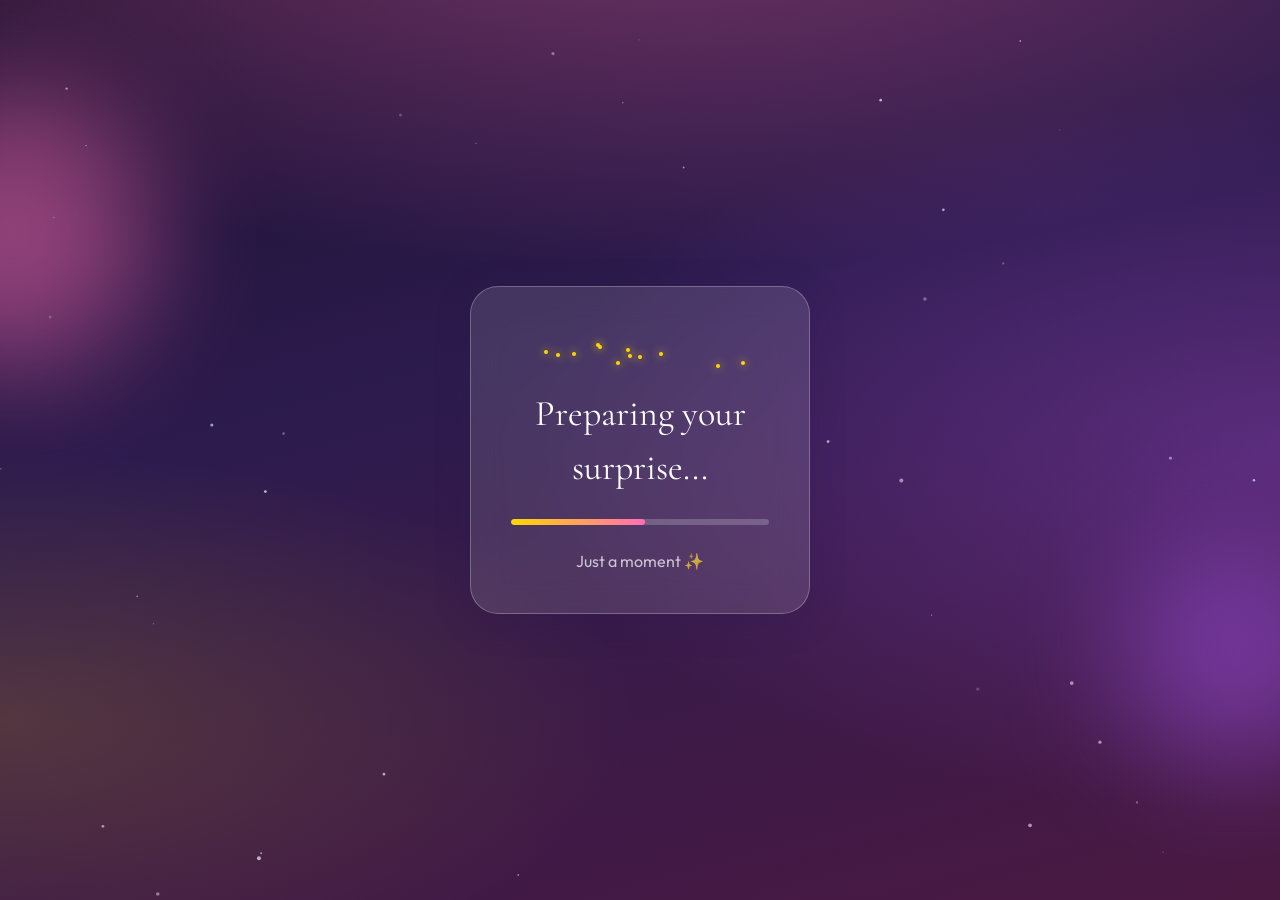
==== anniversary-surprise/index.html @ b54aaeba "Add files via upload" ====
<!DOCTYPE html>
<html lang="en">
<head>
  <meta charset="UTF-8">
  <meta name="viewport" content="width=device-width, initial-scale=1.0, viewport-fit=cover">
  <meta name="description" content="A special birthday surprise made with love">
  <meta name="theme-color" content="#2d1b4e">
  <title>Your Birthday Surprise ✨</title>
  <link rel="preconnect" href="https://fonts.googleapis.com">
  <link rel="preconnect" href="https://fonts.gstatic.com" crossorigin>
  <link href="https://fonts.googleapis.com/css2?family=Cormorant+Garamond:ital,wght@0,400;0,600;1,400&family=Outfit:wght@300;400;500;600;700&display=swap" rel="stylesheet">
  <link rel="stylesheet" href="css/style.css">
</head>
<body>
  <!-- Ambient layers (shared across screens) -->
  <div class="ambient" aria-hidden="true">
    <div class="ambient__gradient"></div>
    <div class="ambient__orbs"></div>
    <canvas id="particles-canvas" class="ambient__canvas"></canvas>
  </div>

  <main id="app" class="app">
    <!-- 1. Loading Screen -->
    <section id="screen-loading" class="screen screen--active" data-screen="loading" aria-labelledby="loading-title">
      <div class="glass-panel glass-panel--center loading">
        <div class="sparkles sparkles--loading" aria-hidden="true"></div>
        <p id="loading-title" class="loading__text">Preparing your surprise...</p>
        <div class="progress" role="progressbar" aria-valuemin="0" aria-valuemax="100" aria-valuenow="0" aria-label="Loading progress">
          <div class="progress__bar" id="loading-bar"></div>
        </div>
        <p class="loading__hint">Just a moment ✨</p>
      </div>
    </section>

    <!-- 2. Welcome Screen -->
    <section id="screen-welcome" class="screen" data-screen="welcome" aria-labelledby="welcome-title">
      <div class="screen__content welcome">
        <div class="floating-hearts" aria-hidden="true"></div>
        <h1 id="welcome-title" class="welcome__title">
          Someone has something special for you <span class="heart-pulse">❤️</span>
        </h1>
        <p class="welcome__subtitle">Tap below when you're ready</p>
        <button type="button" class="btn btn--primary btn--glow" id="btn-open-surprise" aria-label="Open surprise">
          Open Surprise
        </button>
      </div>
    </section>

    <!-- 3. Envelope -->
    <section id="screen-envelope" class="screen" data-screen="envelope" aria-labelledby="envelope-title">
      <div class="screen__content envelope-scene">
        <h2 id="envelope-title" class="visually-hidden">Birthday envelope</h2>
        <p class="envelope-scene__hint" id="envelope-hint">Tap the envelope to open</p>
        <button type="button" class="envelope" id="envelope" aria-label="Tap to open envelope">
          <span class="envelope__back"></span>
          <span class="envelope__flap"></span>
          <span class="envelope__front"></span>
          <span class="envelope__seal">✦</span>
          <span class="letter letter--inside" id="letter-inside" aria-hidden="true">
            <span class="letter__line"></span>
            <span class="letter__line letter__line--short"></span>
          </span>
        </button>
      </div>
    </section>

    <!-- 4. Birthday Letter -->
    <section id="screen-letter" class="screen" data-screen="letter" aria-labelledby="letter-title">
      <div class="glass-panel glass-panel--letter">
        <h2 id="letter-title" class="letter-page__heading">A letter for you</h2>
        <div class="letter-page__body">
          <p id="typewriter-text" class="typewriter" aria-live="polite"></p>
          <span class="typewriter-cursor" aria-hidden="true">|</span>
        </div>
        <button type="button" class="btn btn--secondary" id="btn-letter-next" disabled>
          Continue
        </button>
      </div>
    </section>

    <!-- 5. Countdown -->
    <section id="screen-countdown" class="screen" data-screen="countdown" aria-live="assertive">
      <div class="countdown">
        <span class="countdown__number" id="countdown-number">3</span>
      </div>
    </section>

    <!-- 6. Celebration --> 
    <section id="screen-celebration" class="screen" data-screen="celebration" aria-labelledby="celebration-title">
      <canvas id="confetti-canvas" class="fx-canvas" aria-hidden="true"></canvas>
      <canvas id="fireworks-canvas" class="fx-canvas" aria-hidden="true"></canvas>
      <div class="balloons" id="balloons" aria-hidden="true"></div>
      <div class="screen__content celebration">
        <h2 id="celebration-title" class="celebration__title">
          <span class="celebration__line">Happy</span>
          <span class="celebration__line celebration__line--gold">Anniversary!</span>
        </h2>
        <p class="celebration__name" id="celebration-name"><!-- filled by JS --></p>
        <button type="button" class="btn btn--icon music-toggle" id="btn-music" aria-label="Play birthday music" aria-pressed="false">
          <span class="music-toggle__play" aria-hidden="true">▶</span>
          <span class="music-toggle__pause" aria-hidden="true">⏸</span>
        </button>
        <button type="button" class="btn btn--primary" id="btn-celebration-next">
          See the memories
        </button>
      </div>
      <audio id="birthday-audio" preload="metadata" loop>
        <source src="./assets/music/birthday-audio.aac" type="audio/mpeg">
      </audio>
    </section>

    <!-- 7. Memory Gallery -->
    <section id="screen-gallery" class="screen" data-screen="gallery" aria-labelledby="gallery-title">
      <div class="screen__content gallery">
        <h2 id="gallery-title" class="section-title">Memory Gallery</h2>
        <p class="section-subtitle">Tap a photo to view fullscreen</p>
        <div class="gallery__grid" id="gallery-grid" role="list"></div>
        <button type="button" class="btn btn--primary" id="btn-gallery-next">
          Special messages
        </button>
      </div>
      <div class="lightbox" id="lightbox" hidden role="dialog" aria-modal="true" aria-label="Photo viewer">
        <button type="button" class="lightbox__close" id="lightbox-close" aria-label="Close">×</button>
        <img class="lightbox__img" id="lightbox-img" src="" alt="">
      </div>
    </section>

    <!-- 8. Special Messages -->
    <section id="screen-messages" class="screen" data-screen="messages" aria-labelledby="messages-title">
      <div class="screen__content messages">
        <h2 id="messages-title" class="section-title">Anniversary Wishes</h2>
        <div class="messages__carousel">
          <button type="button" class="carousel-btn carousel-btn--prev" id="messages-prev" aria-label="Previous message">‹</button>
          <div class="messages__track" id="messages-track" role="region" aria-roledescription="carousel"></div>
          <button type="button" class="carousel-btn carousel-btn--next" id="messages-next" aria-label="Next message">›</button>
        </div>
        <div class="messages__dots" id="messages-dots" role="tablist" aria-label="Message slides"></div>
        <button type="button" class="btn btn--primary" id="btn-messages-next">
          Make a wish
        </button>
      </div>
    </section>

    <!-- 9. Birthday Cake -->
    <section id="screen-cake" class="screen" data-screen="cake" aria-labelledby="cake-title">
      <canvas id="cake-fireworks" class="fx-canvas" aria-hidden="true"></canvas>
      <div class="screen__content cake-scene">
        <h2 id="cake-title" class="section-title">Make a wish!</h2>
        <p class="cake-scene__hint" id="cake-hint">Tap the candle to blow it out</p>
        <button type="button" class="cake" id="cake" aria-label="Tap candle to blow out">
          <span class="cake__plate"></span>
          <span class="cake__layer cake__layer--bottom"></span>
          <span class="cake__layer cake__layer--middle"></span>
          <span class="cake__layer cake__layer--top"></span>
          <span class="cake__icing"></span>
          <span class="candle" id="candle">
            <span class="candle__stick"></span>
            <span class="candle__flame" id="candle-flame"></span>
          </span>
        </button>
        <button type="button" class="btn btn--primary btn--hidden" id="btn-cake-next">
          Open your gift
        </button>
      </div>
    </section>

    <!-- 10. Gift Box -->
    <section id="screen-gift" class="screen" data-screen="gift" aria-labelledby="gift-title">
      <div class="screen__content gift-scene">
        <h2 id="gift-title" class="visually-hidden">Gift box</h2>
        <p class="gift-scene__hint" id="gift-hint">Tap the gift to open</p>
        <button type="button" class="gift-box" id="gift-box" aria-label="Tap to open gift">
          <span class="gift-box__box"></span>
          <span class="gift-box__lid"></span>
          <span class="gift-box__ribbon-v"></span>
          <span class="gift-box__ribbon-h"></span>
          <span class="gift-box__bow"></span>
          <span class="gift-box__spark burst" aria-hidden="true"></span>
        </button>
        <div class="gift-message glass-panel" id="gift-message" hidden>
          <p class="gift-message__text" id="gift-message-text"></p>
        </div>
        <button type="button" class="btn btn--primary btn--hidden" id="btn-gift-next">
          To the finale
        </button>
      </div>
    </section>

    <!-- 11. Ending -->
    <section id="screen-ending" class="screen" data-screen="ending" aria-labelledby="ending-title">
      <div class="screen__content ending">
        <h2 id="ending-title" class="ending__title">Happy Anniversary <span class="heart-pulse">❤️</span></h2>
        <p class="ending__message">
          Wishing you endless happiness, success, love, and unforgettable memories.
        </p>
        <div class="ending__actions">
          <button type="button" class="btn btn--primary" id="btn-replay">
            Replay Surprise
          </button>
          <button type="button" class="btn btn--secondary" id="btn-share">
            Share Surprise
          </button>
        </div>
      </div>
    </section>
  </main>

  <script src="js/script.js" defer></script>
</body>
</html>
---- anniversary-surprise/css/style.css ----
/* ==========================================================================
   Birthday Surprise — Mobile-first styles
   Theme: Pink, Purple, Gold, White | Glassmorphism
   ========================================================================== */

/* --- Custom properties --------------------------------------------------- */
:root {
  --color-pink: #ff6eb4;
  --color-pink-soft: #ffb3d9;
  --color-purple: #7b2cbf;
  --color-purple-deep: #2d1b4e;
  --color-purple-light: #9d4edd;
  --color-gold: #ffd700;
  --color-gold-soft: #ffe566;
  --color-white: #ffffff;
  --color-white-90: rgba(255, 255, 255, 0.9);
  --color-white-70: rgba(255, 255, 255, 0.7);
  --color-white-40: rgba(255, 255, 255, 0.4);
  --color-white-20: rgba(255, 255, 255, 0.2);
  --color-white-10: rgba(255, 255, 255, 0.1);

  --glass-bg: rgba(255, 255, 255, 0.12);
  --glass-border: rgba(255, 255, 255, 0.25);
  --glass-shadow: 0 8px 32px rgba(45, 27, 78, 0.35);

  --font-display: "Cormorant Garamond", Georgia, serif;
  --font-body: "Outfit", system-ui, sans-serif;

  --space-xs: clamp(0.25rem, 1vw, 0.5rem);
  --space-sm: clamp(0.5rem, 2vw, 0.75rem);
  --space-md: clamp(1rem, 3vw, 1.5rem);
  --space-lg: clamp(1.5rem, 4vw, 2.5rem);
  --space-xl: clamp(2rem, 6vw, 4rem);

  --text-sm: clamp(0.875rem, 2.5vw, 1rem);
  --text-base: clamp(1rem, 3vw, 1.125rem);
  --text-lg: clamp(1.25rem, 4vw, 1.5rem);
  --text-xl: clamp(1.75rem, 5vw, 2.25rem);
  --text-hero: clamp(2rem, 8vw, 3.5rem);
  --text-display: clamp(2.5rem, 10vw, 4.5rem);

  --radius-sm: 12px;
  --radius-md: 20px;
  --radius-lg: 28px;
  --radius-full: 9999px;

  --touch-min: 44px;
  --transition: 0.4s cubic-bezier(0.4, 0, 0.2, 1);
  --transition-fast: 0.2s ease;
}

/* --- Reset & base -------------------------------------------------------- */
*,
*::before,
*::after {
  box-sizing: border-box;
  margin: 0;
  padding: 0;
}

html {
  scroll-behavior: smooth;
  -webkit-text-size-adjust: 100%;
}

body {
  font-family: var(--font-body);
  font-size: var(--text-base);
  font-weight: 400;
  line-height: 1.5;
  color: var(--color-white);
  background: var(--color-purple-deep);
  min-height: 100dvh;
  overflow-x: hidden;
  -webkit-font-smoothing: antialiased;
}

img {
  max-width: 100%;
  height: auto;
  display: block;
}

button {
  font-family: inherit;
  cursor: pointer;
  border: none;
  background: none;
  color: inherit;
  touch-action: manipulation;
}

.visually-hidden {
  position: absolute;
  width: 1px;
  height: 1px;
  padding: 0;
  margin: -1px;
  overflow: hidden;
  clip: rect(0, 0, 0, 0);
  white-space: nowrap;
  border: 0;
}

/* --- Ambient background -------------------------------------------------- */
.ambient {
  position: fixed;
  inset: 0;
  z-index: 0;
  pointer-events: none;
  overflow: hidden;
}

.ambient__gradient {
  position: absolute;
  inset: 0;
  background:
    radial-gradient(ellipse 80% 50% at 50% -20%, rgba(255, 110, 180, 0.45), transparent),
    radial-gradient(ellipse 60% 40% at 100% 50%, rgba(157, 78, 221, 0.35), transparent),
    radial-gradient(ellipse 50% 30% at 0% 80%, rgba(255, 215, 0, 0.15), transparent),
    linear-gradient(165deg, #1a0f2e 0%, #2d1b4e 40%, #4a1942 100%);
  animation: gradientShift 12s ease-in-out infinite alternate;
}

@keyframes gradientShift {
  0% { filter: hue-rotate(0deg); }
  100% { filter: hue-rotate(8deg); }
}

.ambient__orbs::before,
.ambient__orbs::after { 
  content: "";
  position: absolute;
  border-radius: 50%;
  filter: blur(60px);
  opacity: 0.5;
  animation: floatOrb 18s ease-in-out infinite;
}

.ambient__orbs::before {
  width: min(280px, 70vw);
  height: min(280px, 70vw);
  background: var(--color-pink);
  top: 10%;
  left: -10%;
}

.ambient__orbs::after {
  width: min(220px, 55vw);
  height: min(220px, 55vw);
  background: var(--color-purple-light);
  bottom: 15%;
  right: -5%;
  animation-delay: -6s;
}

@keyframes floatOrb {
  0%, 100% { transform: translate(0, 0) scale(1); }
  50% { transform: translate(20px, -30px) scale(1.08); }
}

.ambient__canvas {
  position: absolute;
  inset: 0;
  width: 100%;
  height: 100%;
}

/* --- App & screens ------------------------------------------------------- */
.app {
  position: relative;
  z-index: 1;
  min-height: 100dvh;
}

.screen {
  position: fixed;
  inset: 0;
  display: flex;
  align-items: center;
  justify-content: center;
  padding: var(--space-md);
  padding-bottom: max(var(--space-md), env(safe-area-inset-bottom));
  padding-top: max(var(--space-md), env(safe-area-inset-top));
  opacity: 0;
  visibility: hidden;
  pointer-events: none;
  transform: translateY(12px) scale(0.98);
  transition:
    opacity var(--transition),
    visibility var(--transition),
    transform var(--transition);
  overflow-y: auto;
  overflow-x: hidden;
  -webkit-overflow-scrolling: touch;
}

.screen--active {
  opacity: 1;
  visibility: visible;
  pointer-events: auto;
  transform: translateY(0) scale(1);
}

.screen--exit {
  opacity: 0;
  transform: translateY(-12px) scale(1.02);
}

.screen__content {
  width: 100%;
  max-width: 520px;
  margin: 0 auto;
  text-align: center;
}

/* --- Glass panel --------------------------------------------------------- */
.glass-panel {
  background: var(--glass-bg);
  backdrop-filter: blur(16px);
  -webkit-backdrop-filter: blur(16px);
  border: 1px solid var(--glass-border);
  border-radius: var(--radius-lg);
  box-shadow: var(--glass-shadow);
  padding: var(--space-lg);
}

.glass-panel--center {
  width: min(100%, 340px);
  text-align: center;
}

.glass-panel--letter {
  width: min(100%, 480px);
  max-height: min(85dvh, 640px);
  display: flex;
  flex-direction: column;
  gap: var(--space-md);
}

/* --- Buttons ------------------------------------------------------------- */
.btn {
  display: inline-flex;
  align-items: center;
  justify-content: center;
  min-height: var(--touch-min);
  min-width: var(--touch-min);
  padding: var(--space-sm) var(--space-lg);
  font-size: var(--text-base);
  font-weight: 600;
  border-radius: var(--radius-full);
  transition: transform var(--transition-fast), box-shadow var(--transition-fast), opacity var(--transition-fast);
}

.btn:active {
  transform: scale(0.97);
}

.btn:disabled {
  opacity: 0.45;
  cursor: not-allowed;
}

.btn--primary {
  background: linear-gradient(135deg, var(--color-pink), var(--color-purple-light));
  color: var(--color-white);
  box-shadow: 0 4px 24px rgba(255, 110, 180, 0.4);
  width: 100%;
  max-width: 320px;
}

.btn--primary:hover:not(:disabled) {
  box-shadow: 0 6px 32px rgba(255, 110, 180, 0.55);
}

.btn--secondary {
  background: var(--color-white-10);
  border: 1px solid var(--color-white-40);
  color: var(--color-white);
  width: 100%;
  max-width: 320px;
}

.btn--glow {
  animation: btnGlow 2.5s ease-in-out infinite;
}

@keyframes btnGlow {
  0%, 100% { box-shadow: 0 4px 24px rgba(255, 110, 180, 0.4); }
  50% { box-shadow: 0 4px 40px rgba(255, 215, 0, 0.5); }
}

.btn--hidden {
  opacity: 0;
  visibility: hidden;
  margin-top: var(--space-md);
  transition: opacity var(--transition), visibility var(--transition);
}

.btn--hidden.is-visible {
  opacity: 1;
  visibility: visible;
}

.btn--icon {
  width: var(--touch-min);
  height: var(--touch-min);
  border-radius: 50%;
  background: var(--glass-bg);
  border: 1px solid var(--glass-border);
  margin: var(--space-md) auto;
}

/* --- Loading ------------------------------------------------------------- */
.loading__text {
  font-family: var(--font-display);
  font-size: var(--text-xl);
  margin-bottom: var(--space-md);
}

.loading__hint {
  font-size: var(--text-sm);
  color: var(--color-white-70);
  margin-top: var(--space-md);
}

.progress {
  width: 100%;
  height: 6px;
  background: var(--color-white-20);
  border-radius: var(--radius-full);
  overflow: hidden;
}

.progress__bar {
  height: 100%;
  width: 0%;
  background: linear-gradient(90deg, var(--color-gold), var(--color-pink));
  border-radius: var(--radius-full);
  transition: width 0.15s linear;
}

.sparkles--loading {
  height: 48px;
  margin-bottom: var(--space-sm);
  position: relative;
}

.sparkle {
  position: absolute;
  width: 4px;
  height: 4px;
  background: var(--color-gold);
  border-radius: 50%;
  box-shadow: 0 0 8px var(--color-gold);
  animation: sparkleFloat 2s ease-in-out infinite;
}

@keyframes sparkleFloat {
  0%, 100% { opacity: 0.3; transform: translateY(0) scale(0.8); }
  50% { opacity: 1; transform: translateY(-12px) scale(1.2); }
}

/* --- Welcome ------------------------------------------------------------- */
.welcome__title {
  font-family: var(--font-display);
  font-size: var(--text-hero);
  font-weight: 600;
  line-height: 1.2;
  margin-bottom: var(--space-md);
  text-shadow: 0 2px 24px rgba(0, 0, 0, 0.3);
}

.welcome__subtitle {
  font-size: var(--text-sm);
  color: var(--color-white-70);
  margin-bottom: var(--space-xl);
}

.heart-pulse {
  display: inline-block;
  animation: heartPulse 1.2s ease-in-out infinite;
}

@keyframes heartPulse {
  0%, 100% { transform: scale(1); }
  50% { transform: scale(1.15); }
}

.floating-hearts {
  position: absolute;
  inset: 0;
  pointer-events: none;
  overflow: hidden;
}

.floating-heart {
  position: absolute;
  font-size: clamp(14px, 4vw, 22px);
  opacity: 0.6;
  animation: floatHeart 8s linear infinite;
}

@keyframes floatHeart {
  0% { transform: translateY(100vh) rotate(0deg); opacity: 0; }
  10% { opacity: 0.7; }
  90% { opacity: 0.5; }
  100% { transform: translateY(-20vh) rotate(360deg); opacity: 0; }
}

/* --- Envelope ------------------------------------------------------------ */
.envelope-scene__hint {
  font-size: var(--text-sm);
  color: var(--color-white-70);
  margin-bottom: var(--space-lg);
}

.envelope {
  position: relative;
  width: min(280px, 85vw);
  height: min(180px, 50vw);
  margin: 0 auto;
  perspective: 800px;
  cursor: pointer;
}

.envelope__back {
  position: absolute;
  inset: 0;
  background: linear-gradient(145deg, #f8e8ff, #e8c4ff);
  border-radius: var(--radius-sm);
  box-shadow: 0 12px 40px rgba(0, 0, 0, 0.25);
}

.envelope__front {
  position: absolute;
  bottom: 0;
  left: 0;
  right: 0;
  height: 55%;
  background: linear-gradient(180deg, #d4a5ff, #c77dff);
  border-radius: 0 0 var(--radius-sm) var(--radius-sm);
  clip-path: polygon(0 0, 50% 45%, 100% 0, 100% 100%, 0 100%);
  z-index: 2;
}

.envelope__flap {
  position: absolute;
  top: 0;
  left: 0;
  right: 0;
  height: 55%;
  background: linear-gradient(180deg, #e0b3ff, #b565ff);
  clip-path: polygon(0 0, 50% 100%, 100% 0);
  transform-origin: top center;
  transition: transform 0.8s cubic-bezier(0.4, 0, 0.2, 1);
  z-index: 4;
}

.envelope.is-open .envelope__flap {
  transform: rotateX(180deg);
  z-index: 1;
}

.envelope__seal {
  position: absolute;
  top: 42%;
  left: 50%;
  transform: translate(-50%, -50%);
  width: 44px;
  height: 44px;
  display: flex;
  align-items: center;
  justify-content: center;
  background: linear-gradient(135deg, var(--color-gold), var(--color-gold-soft));
  border-radius: 50%;
  font-size: 1.1rem;
  color: var(--color-purple-deep);
  box-shadow: 0 4px 16px rgba(255, 215, 0, 0.5);
  z-index: 5;
  transition: opacity var(--transition), transform var(--transition);
}

.envelope.is-open .envelope__seal {
  opacity: 0;
  transform: translate(-50%, -50%) scale(0);
}

.letter--inside {
  position: absolute;
  left: 8%;
  right: 8%;
  bottom: 12%;
  height: 70%;
  background: var(--color-white);
  border-radius: 4px;
  box-shadow: 0 4px 12px rgba(0, 0, 0, 0.15);
  z-index: 3;
  padding: 12%;
  transition: transform 1s cubic-bezier(0.4, 0, 0.2, 1) 0.3s;
  transform: translateY(0);
}

.envelope.is-open .letter--inside {
  transform: translateY(-120%);
}

.letter__line {
  display: block;
  height: 4px;
  background: #e0e0e0;
  border-radius: 2px;
  margin-bottom: 8px;
  width: 90%;
}

.letter__line--short {
  width: 60%;
}

/* --- Letter page / typewriter -------------------------------------------- */
.letter-page__heading {
  font-family: var(--font-display);
  font-size: var(--text-xl);
  color: var(--color-gold-soft);
}

.letter-page__body {
  flex: 1;
  text-align: left;
  overflow-y: auto;
  min-height: 120px;
  max-height: 40dvh;
  padding: var(--space-sm);
}

.typewriter {
  font-family: var(--font-display);
  font-size: var(--text-lg);
  line-height: 1.6;
  white-space: pre-wrap;
}

.typewriter-cursor {
  animation: blink 0.8s step-end infinite;
  color: var(--color-pink);
}

@keyframes blink {
  50% { opacity: 0; }
}

/* --- Countdown ----------------------------------------------------------- */
.countdown {
  display: flex;
  align-items: center;
  justify-content: center;
  min-height: 50dvh;
}

.countdown__number {
  font-family: var(--font-display);
  font-size: clamp(6rem, 35vw, 12rem);
  font-weight: 600;
  background: linear-gradient(135deg, var(--color-white), var(--color-gold));
  -webkit-background-clip: text;
  background-clip: text;
  color: transparent;
  animation: countdownPop 0.6s cubic-bezier(0.34, 1.56, 0.64, 1);
}

.countdown__number.is-exit {
  animation: countdownFade 0.35s ease forwards;
}

@keyframes countdownPop {
  0% { transform: scale(0.3); opacity: 0; }
  70% { transform: scale(1.08); }
  100% { transform: scale(1); opacity: 1; }
}

@keyframes countdownFade {
  to { transform: scale(1.4); opacity: 0; }
}

/* --- Celebration --------------------------------------------------------- */
.fx-canvas {
  position: fixed;
  inset: 0;
  width: 100%;
  height: 100%;
  pointer-events: none;
  z-index: 2;
}

.celebration__title {
  font-family: var(--font-display);
  line-height: 1.1;
  margin-bottom: var(--space-sm);
}

.celebration__line {
  display: block;
  font-size: var(--text-display);
  animation: slideUp 0.8s ease backwards;
}

.celebration__line--gold {
  background: linear-gradient(135deg, var(--color-gold), var(--color-pink-soft));
  -webkit-background-clip: text;
  background-clip: text;
  color: transparent;
  animation-delay: 0.15s;
}

.celebration__name {
  font-size: var(--text-lg);
  color: var(--color-white-90);
  margin-bottom: var(--space-md);
  animation: slideUp 0.8s ease 0.3s backwards;
}

@keyframes slideUp {
  from { opacity: 0; transform: translateY(24px); }
  to { opacity: 1; transform: translateY(0); }
}

.music-toggle__pause {
  display: none;
}

.music-toggle.is-playing .music-toggle__play {
  display: none;
}

.music-toggle.is-playing .music-toggle__pause {
  display: inline;
}

.balloons {
  position: fixed;
  inset: 0;
  pointer-events: none;
  z-index: 1;
  overflow: hidden;
}

.balloon {
  position: absolute;
  bottom: -120px;
  width: clamp(36px, 10vw, 52px);
  height: clamp(44px, 12vw, 64px);
  border-radius: 50% 50% 50% 50% / 40% 40% 60% 60%;
  animation: balloonRise linear infinite;
}

.balloon::after {
  content: "";
  position: absolute;
  bottom: -8px;
  left: 50%;
  width: 2px;
  height: 40px;
  background: var(--color-white-40);
  transform: translateX(-50%);
}

@keyframes balloonRise {
  to { transform: translateY(-120vh) translateX(var(--drift, 0)); }
}

/* --- Gallery ------------------------------------------------------------- */
.section-title {
  font-family: var(--font-display);
  font-size: var(--text-xl);
  margin-bottom: var(--space-xs);
}

.section-subtitle {
  font-size: var(--text-sm);
  color: var(--color-white-70);
  margin-bottom: var(--space-lg);
}

.gallery__grid {
  display: grid;
  grid-template-columns: repeat(2, 1fr);
  gap: var(--space-sm);
  margin-bottom: var(--space-lg);
}

@media (min-width: 480px) {
  .gallery__grid {
    grid-template-columns: repeat(3, 1fr);
    gap: var(--space-md);
  }
}

.gallery__item {
  aspect-ratio: 1;
  border-radius: var(--radius-md);
  overflow: hidden;
  border: 1px solid var(--color-white-20);
  box-shadow: 0 4px 16px rgba(0, 0, 0, 0.2);
  cursor: pointer;
  transition: transform var(--transition-fast);
}

.gallery__item:active {
  transform: scale(0.96);
}

.gallery__item img,
.gallery__placeholder {
  width: 100%;
  height: 100%;
  object-fit: cover;
}

.gallery__placeholder {
  display: flex;
  align-items: center;
  justify-content: center;
  font-size: 2rem;
  background: linear-gradient(135deg, rgba(255, 110, 180, 0.35), rgba(123, 44, 191, 0.45));
}

.lightbox {
  position: fixed;
  inset: 0;
  z-index: 100;
  background: rgba(15, 8, 28, 0.92);
  display: flex;
  align-items: center;
  justify-content: center;
  padding: var(--space-md);
  animation: fadeIn 0.3s ease;
}

.lightbox[hidden] {
  display: none !important;
}

.lightbox__img {
  max-width: 100%;
  max-height: 85dvh;
  border-radius: var(--radius-md);
  box-shadow: 0 16px 48px rgba(0, 0, 0, 0.5);
}

.lightbox__close {
  position: absolute;
  top: max(var(--space-md), env(safe-area-inset-top));
  right: var(--space-md);
  width: var(--touch-min);
  height: var(--touch-min);
  font-size: 2rem;
  line-height: 1;
  background: var(--glass-bg);
  border-radius: 50%;
  border: 1px solid var(--glass-border);
}

@keyframes fadeIn {
  from { opacity: 0; }
  to { opacity: 1; }
}

/* --- Messages carousel --------------------------------------------------- */
.messages__carousel {
  display: flex;
  align-items: stretch;
  gap: var(--space-xs);
  margin-bottom: var(--space-md);
}

.messages__track {
  flex: 1;
  overflow: hidden;
  touch-action: pan-y;
}

.messages__slides {
  display: flex;
  transition: transform 0.45s cubic-bezier(0.4, 0, 0.2, 1);
}

.message-card {
  flex: 0 0 100%;
  padding: var(--space-xs);
}

.message-card__inner {
  background: var(--glass-bg);
  backdrop-filter: blur(12px);
  -webkit-backdrop-filter: blur(12px);
  border: 1px solid var(--glass-border);
  border-radius: var(--radius-md);
  padding: var(--space-lg);
  min-height: 160px;
  display: flex;
  flex-direction: column;
  justify-content: center;
  box-shadow: var(--glass-shadow);
  animation: cardIn 0.5s ease;
}

.message-card__emoji {
  font-size: 2rem;
  margin-bottom: var(--space-sm);
}

.message-card__text {
  font-family: var(--font-display);
  font-size: var(--text-lg);
  line-height: 1.5;
}

.message-card__from {
  margin-top: var(--space-md);
  font-size: var(--text-sm);
  color: var(--color-gold-soft);
}

@keyframes cardIn {
  from { opacity: 0; transform: scale(0.95); }
  to { opacity: 1; transform: scale(1); }
}

.carousel-btn {
  flex-shrink: 0;
  width: var(--touch-min);
  min-height: var(--touch-min);
  align-self: center;
  font-size: 1.75rem;
  background: var(--color-white-10);
  border-radius: 50%;
  border: 1px solid var(--color-white-20);
}

.messages__dots {
  display: flex;
  justify-content: center;
  gap: 8px;
  margin-bottom: var(--space-lg);
}

.messages__dot {
  width: 8px;
  height: 8px;
  border-radius: 50%;
  background: var(--color-white-30, rgba(255, 255, 255, 0.3));
  transition: transform var(--transition-fast), background var(--transition-fast);
}

.messages__dot.is-active {
  background: var(--color-gold);
  transform: scale(1.25);
}

/* --- Cake ---------------------------------------------------------------- */
.cake-scene__hint {
  font-size: var(--text-sm);
  color: var(--color-white-70);
  margin-bottom: var(--space-lg);
}

.cake {
  position: relative;
  width: min(200px, 60vw);
  height: min(180px, 50vw);
  margin: 0 auto var(--space-lg);
  cursor: pointer;
}

.cake__plate {
  position: absolute;
  bottom: 0;
  left: -10%;
  width: 120%;
  height: 16px;
  background: linear-gradient(180deg, #eee, #ccc);
  border-radius: 50%;
  box-shadow: 0 4px 12px rgba(0, 0, 0, 0.2);
}

.cake__layer {
  position: absolute;
  left: 50%;
  transform: translateX(-50%);
  border-radius: 8px;
}

.cake__layer--bottom {
  bottom: 12px;
  width: 100%;
  height: 45px;
  background: linear-gradient(180deg, #ff9ecd, #ff6eb4);
}

.cake__layer--middle {
  bottom: 52px;
  width: 85%;
  height: 38px;
  background: linear-gradient(180deg, #c77dff, #9d4edd);
}

.cake__layer--top {
  bottom: 85px;
  width: 70%;
  height: 32px;
  background: linear-gradient(180deg, #ffe566, #ffd700);
}

.cake__icing {
  position: absolute;
  bottom: 112px;
  left: 50%;
  transform: translateX(-50%);
  width: 75%;
  height: 12px;
  background: var(--color-white);
  border-radius: 50%;
}

.candle {
  position: absolute;
  bottom: 118px;
  left: 50%;
  transform: translateX(-50%);
  z-index: 2;
}

.candle__stick {
  display: block;
  width: 10px;
  height: 36px;
  margin: 0 auto;
  background: repeating-linear-gradient(
    180deg,
    #fff 0 4px,
    #ff6eb4 4px 8px
  );
  border-radius: 2px;
}

.candle__flame {
  display: block;
  width: 14px;
  height: 22px;
  margin: 0 auto -2px;
  background: radial-gradient(ellipse at bottom, #ffd700, #ff6b00);
  border-radius: 50% 50% 50% 50% / 60% 60% 40% 40%;
  animation: flicker 0.15s ease-in-out infinite alternate;
  box-shadow: 0 0 12px #ff9500, 0 0 24px #ff6b00;
}

.candle.is-blown .candle__flame {
  animation: blowOut 0.5s ease forwards;
}

@keyframes flicker {
  from { transform: scale(1) rotate(-2deg); opacity: 1; }
  to { transform: scale(1.05) rotate(2deg); opacity: 0.92; }
}

@keyframes blowOut {
  to { transform: scale(0); opacity: 0; box-shadow: none; }
}

.cake.is-wished {
  animation: cakeBounce 0.6s ease;
}

@keyframes cakeBounce {
  0%, 100% { transform: scale(1); }
  50% { transform: scale(1.05); }
}

/* --- Gift box ------------------------------------------------------------ */
.gift-scene__hint {
  font-size: var(--text-sm);
  color: var(--color-white-70);
  margin-bottom: var(--space-lg);
}

.gift-box {
  position: relative;
  width: min(160px, 45vw);
  height: min(160px, 45vw);
  margin: 0 auto var(--space-lg);
  cursor: pointer;
}

.gift-box__box {
  position: absolute;
  inset: 20% 0 0;
  background: linear-gradient(145deg, #ff6eb4, #7b2cbf);
  border-radius: var(--radius-sm);
  box-shadow: 0 12px 32px rgba(0, 0, 0, 0.3);
}

.gift-box__lid {
  position: absolute;
  top: 12%;
  left: -5%;
  right: -5%;
  height: 28%;
  background: linear-gradient(145deg, #ff8ec8, #9d4edd);
  border-radius: var(--radius-sm);
  transition: transform 0.7s cubic-bezier(0.4, 0, 0.2, 1);
  z-index: 2;
}

.gift-box.is-open .gift-box__lid {
  transform: translateY(-80px) rotate(-12deg);
}

.gift-box__ribbon-v,
.gift-box__ribbon-h {
  position: absolute;
  background: var(--color-gold);
  z-index: 3;
  box-shadow: inset 0 1px 0 rgba(255, 255, 255, 0.4);
}

.gift-box__ribbon-v {
  top: 12%;
  bottom: 0;
  left: 50%;
  width: 14%;
  transform: translateX(-50%);
}

.gift-box__ribbon-h {
  top: 50%;
  left: 0;
  right: 0;
  height: 14%;
  transform: translateY(-50%);
}

.gift-box__bow {
  position: absolute;
  top: 8%;
  left: 50%;
  transform: translateX(-50%);
  width: 36px;
  height: 24px;
  z-index: 4;
}

.gift-box__bow::before,
.gift-box__bow::after {
  content: "";
  position: absolute;
  width: 18px;
  height: 18px;
  background: var(--color-gold-soft);
  border-radius: 50% 50% 0 50%;
  top: 0;
}

.gift-box__bow::before {
  left: 0;
  transform: rotate(-30deg);
}

.gift-box__bow::after {
  right: 0;
  transform: rotate(30deg) scaleX(-1);
}

.gift-message {
  margin-bottom: var(--space-md);
  animation: zoomIn 0.6s ease;
}

.gift-message[hidden] {
  display: none;
}

.gift-message__text {
  font-family: var(--font-display);
  font-size: var(--text-lg);
  line-height: 1.6;
}

@keyframes zoomIn {
  from { opacity: 0; transform: scale(0.9); }
  to { opacity: 1; transform: scale(1); }
}

/* --- Ending -------------------------------------------------------------- */
.ending__title {
  font-family: var(--font-display);
  font-size: var(--text-display);
  margin-bottom: var(--space-md);
  text-shadow:
    0 0 20px rgba(255, 110, 180, 0.6),
    0 0 40px rgba(255, 215, 0, 0.3);
  animation: endingGlow 3s ease-in-out infinite alternate;
}

@keyframes endingGlow {
  from { filter: brightness(1); }
  to { filter: brightness(1.15); }
}

.ending__message {
  font-size: var(--text-base);
  color: var(--color-white-90);
  max-width: 36ch;
  margin: 0 auto var(--space-xl);
  line-height: 1.7;
}

.ending__actions {
  display: flex;
  flex-direction: column;
  align-items: center;
  gap: var(--space-md);
  width: 100%;
}

@media (min-width: 768px) {
  .screen__content {
    max-width: 640px;
  }

  .ending__actions {
    flex-direction: row;
    justify-content: center;
  }

  .ending__actions .btn {
    width: auto;
    min-width: 180px;
  }
}

@media (min-width: 1200px) {
  .screen__content {
    max-width: 720px;
  }
}

/* Reduced motion */
@media (prefers-reduced-motion: reduce) {
  *,
  *::before,
  *::after {
    animation-duration: 0.01ms !important;
    animation-iteration-count: 1 !important;
    transition-duration: 0.01ms !important;
  }

  html {
    scroll-behavior: auto;
  }
}
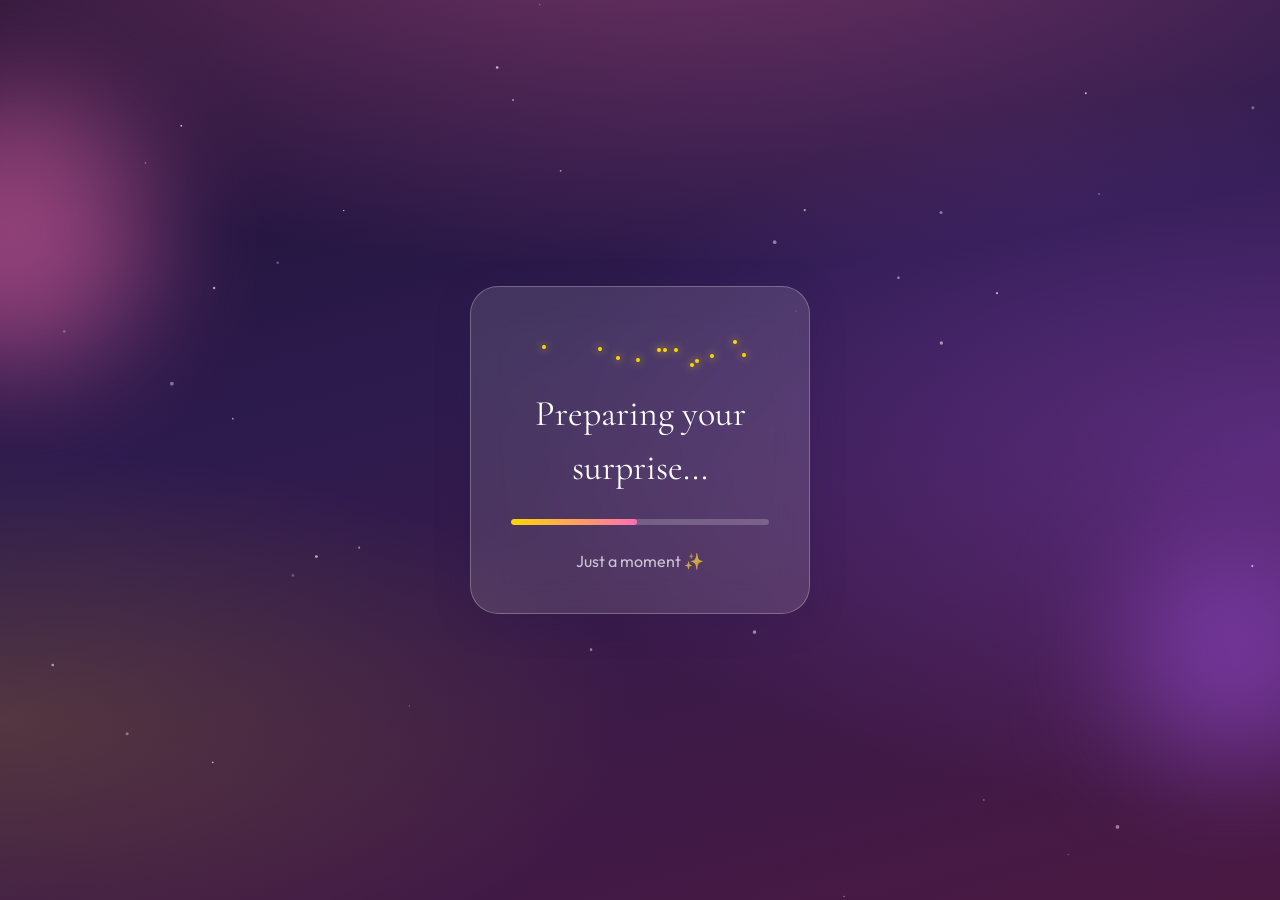
==== commit 9da71cf4: "Add files via upload" ====
--- a/anniversary-surprise/index.html
+++ b/anniversary-surprise/index.html
@@ -5,7 +5,7 @@
   <meta name="viewport" content="width=device-width, initial-scale=1.0, viewport-fit=cover">
   <meta name="description" content="A special birthday surprise made with love">
   <meta name="theme-color" content="#2d1b4e">
-  <title>Your Birthday Surprise ✨</title>
+  <title>Anniversary Surprise ✨</title>
   <link rel="preconnect" href="https://fonts.googleapis.com">
   <link rel="preconnect" href="https://fonts.gstatic.com" crossorigin>
   <link href="https://fonts.googleapis.com/css2?family=Cormorant+Garamond:ital,wght@0,400;0,600;1,400&family=Outfit:wght@300;400;500;600;700&display=swap" rel="stylesheet">
